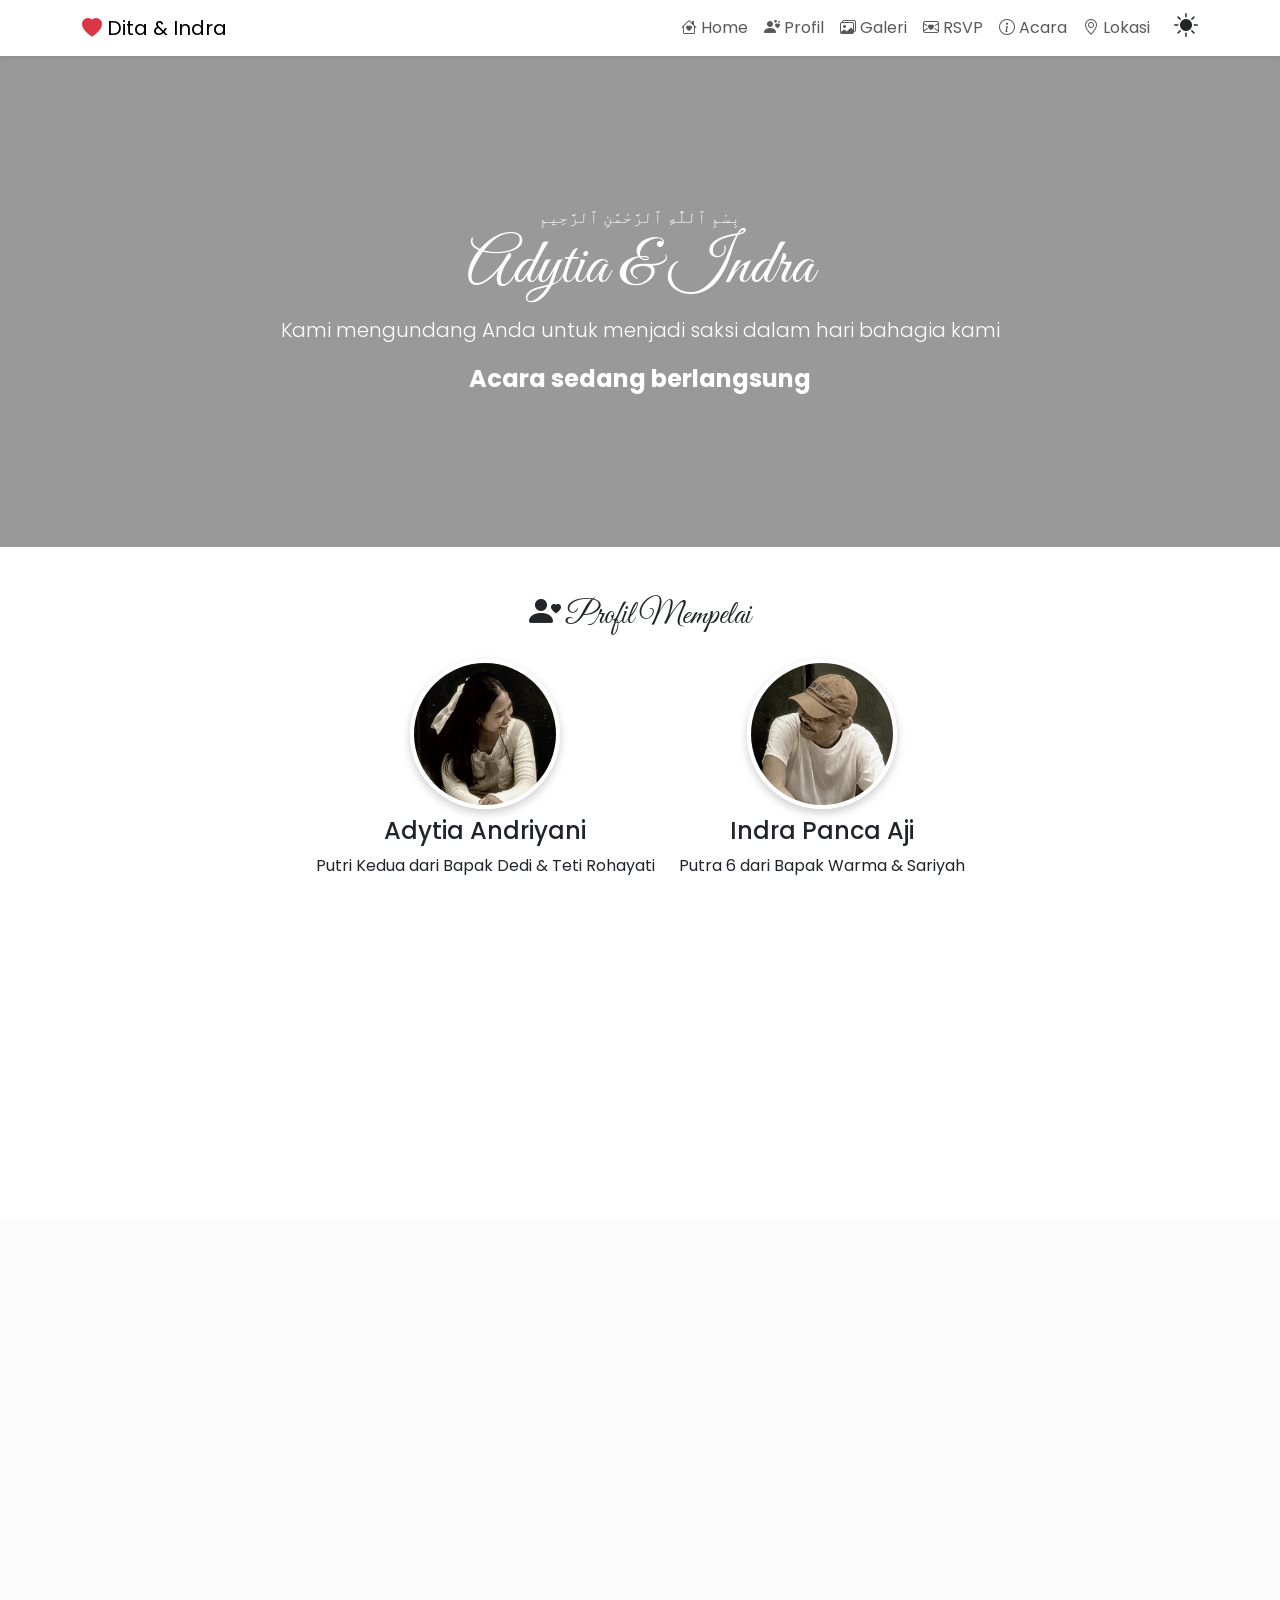
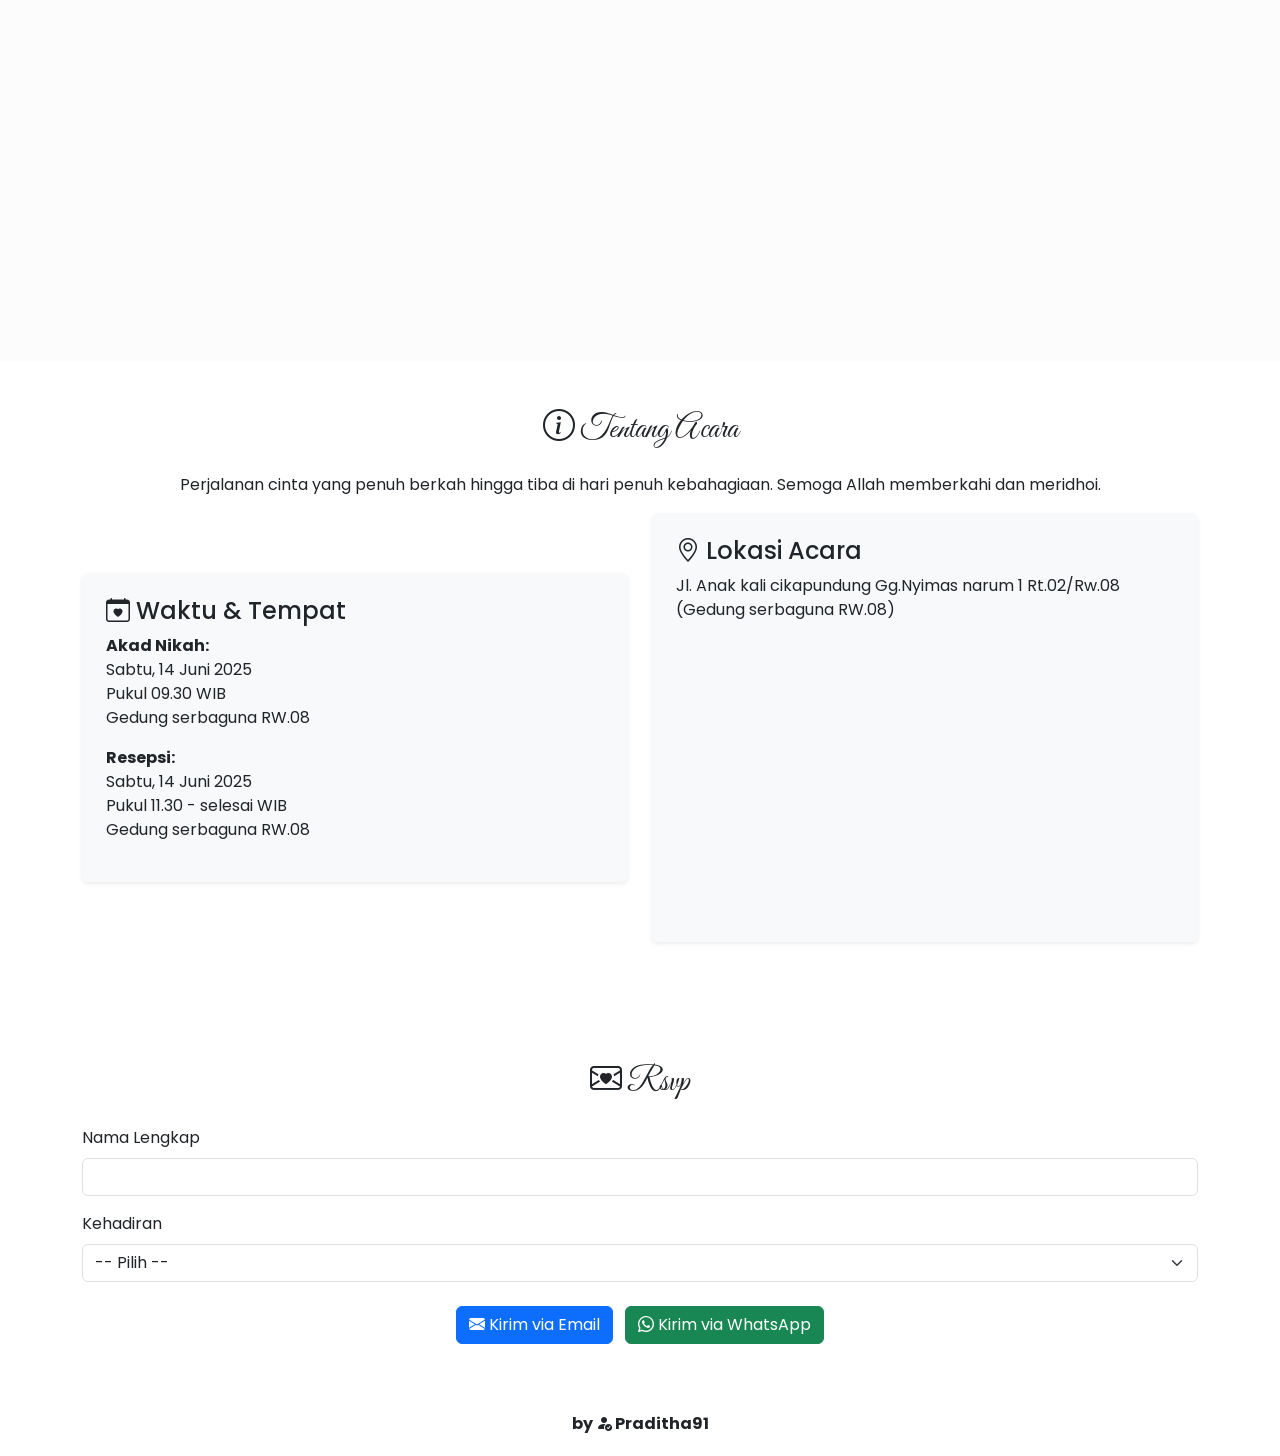
==== index.html @ 84cdafa4 "Update index.html" ====
<!DOCTYPE html>
<html lang="id" data-bs-theme="light">
<head>
  <meta charset="UTF-8" />
  <meta name="viewport" content="width=device-width, initial-scale=1.0"/>
  <title>Undangan Dita & Indra</title>

  <!-- Bootstrap CSS -->
  <link href="https://cdn.jsdelivr.net/npm/bootstrap@5.3.3/dist/css/bootstrap.min.css" rel="stylesheet"/>
  <!-- Bootstrap Icons -->
  <link href="https://cdn.jsdelivr.net/npm/bootstrap-icons@1.10.5/font/bootstrap-icons.css" rel="stylesheet"/>
  <!-- AOS Animations -->
  <link href="https://unpkg.com/aos@2.3.1/dist/aos.css" rel="stylesheet"/>
  <!-- Google Fonts -->
  <link href="https://fonts.googleapis.com/css2?family=Great+Vibes&family=Poppins&display=swap" rel="stylesheet">

  <style>
    body {
      font-family: 'Poppins', sans-serif;
    }
    h1, h2 {
      font-family: 'Great Vibes', cursive;
    }

    .hero {
      background: linear-gradient(rgba(0,0,0,0.4), rgba(0,0,0,0.4)), url('1.jpg') no-repeat center center;
      background-size: cover;
      padding: 150px 0;
      text-align: center;
      color: white;
    }
    .hero h1 {
      font-family: 'Great Vibes', cursive;
      font-size: 64px;
    }
    .circle-img {
      width: 150px;
      height: 150px;
      object-fit: cover;
      border-radius: 50%;
      border: 4px solid #fff;
      box-shadow: 0 4px 10px rgba(0,0,0,0.2);
    }
    .zoom-img {
      transition: transform 0.3s ease;
    }
    .zoom-img:hover {
      transform: scale(1.1);
    }
    footer {
      background: var(--bs-body-bg);
      color: var(--bs-body-color);
      padding: 20px;
      text-align: center;
      font-weight: bold;
    }
    .countdown {
      font-size: 1.5rem;
      font-weight: bold;
    }
    .theme-toggle {
      cursor: pointer;
    }
  </style>
</head>
<body>

<!-- Musik -->
<audio autoplay loop hidden>
  <source src="https://www.bensound.com/bensound-music/bensound-romantic.mp3" type="audio/mp3">
</audio>

<!-- Navbar -->
<nav class="navbar navbar-expand-lg bg-body sticky-top shadow-sm">
  <div class="container">
    <a class="navbar-brand" href="#"><i class="bi bi-heart-fill text-danger"></i> Dita & Indra</a>
    <button class="navbar-toggler" data-bs-toggle="collapse" data-bs-target="#navMenu">
      <span class="navbar-toggler-icon"></span>
    </button>
    <div class="collapse navbar-collapse" id="navMenu">
      <ul class="navbar-nav ms-auto">
        <li class="nav-item"><a class="nav-link" href="#home"><i class="bi bi-house-heart"></i> Home</a></li>
        <li class="nav-item"><a class="nav-link" href="#profil"><i class="bi bi-person-hearts"></i> Profil</a></li>
        <li class="nav-item"><a class="nav-link" href="#galeri"><i class="bi bi-images"></i> Galeri</a></li>
        <li class="nav-item"><a class="nav-link" href="#rsvp"><i class="bi bi-envelope-heart"></i> RSVP</a></li>
        <li class="nav-item"><a class="nav-link" href="#acara"><i class="bi bi-info-circle"></i> Acara</a></li>
        <li class="nav-item"><a class="nav-link" href="#lokasi"><i class="bi bi-geo-alt"></i> Lokasi</a></li>
        <li class="nav-item ms-3">
          <i class="bi bi-brightness-high-fill theme-toggle fs-4" id="toggleTheme"></i>
        </li>
      </ul>
    </div>
  </div>
</nav>

<!-- Home -->
<!-- <section id="home" class="text-center p-5 bg-light-subtle">
  <div class="bismillah">بِسْمِ ٱللَّٰهِ ٱلرَّحْمَٰنِ ٱلرَّحِيمِ</div>
  <div class="container" data-aos="fade-up">
    <h1><i class="bi bi-stars"></i> Dita & Indra</h1>
    <p class="lead">Kami mengundang Anda untuk hadir dalam hari bahagia kami</p>
    <div class="countdown mt-3" id="countdown">Menghitung waktu...</div>
  </div>
</section> -->

<section class="hero" id="home">
  <div class="container" data-aos="fade-down">
    <div class="bismillah">بِسْمِ ٱللَّٰهِ ٱلرَّحْمَٰنِ ٱلرَّحِيمِ</div>
    <h1>Adytia & Indra</h1>
    <p class="lead">Kami mengundang Anda untuk menjadi saksi dalam hari bahagia kami</p>
    <div class="countdown mt-3" id="countdown">Menghitung waktu...</div>
  </div>
</section>

<!-- Profil -->
<section id="profil" class="text-center p-5">
  <div class="container" data-aos="zoom-in">
    <h2><i class="bi bi-person-heart"></i> Profil Mempelai</h2>
    <div class="d-flex justify-content-center gap-4 mt-4">
      <div>
        <img src="a.jpg" alt="Dita" class="circle-img">
        <h4 class="mt-2">Adytia Andriyani</h4>
        <p>Putri Kedua dari Bapak Dedi & Teti Rohayati</p>
      </div>
      <div>
        <img src="b.jpg" alt="Indra" class="circle-img">
        <h4 class="mt-2">Indra Panca Aji</h4>
        <p>Putra 6 dari Bapak Warma & Sariyah</p>
      </div>
    </div>
  </div>
</section>

<!-- Kisah Cinta -->
<section class="section text-center" data-aos="fade-up">
  <div class="container">
    <h2 class="mb-12">Kisah Kami</h2>
    <div class="col-md-8 mx-auto">
        <p class="lead">
          Kami bertemu secara tidak sengaja dalam perjalanan komunitas Vespa klasik. 
          Sebuah pertemuan singkat di persimpangan jalan menjadi awal dari kisah panjang kami. 
          Dengan iringan suara mesin klasik dan tawa sepanjang jalan, kami menemukan makna cinta dalam perjalanan yang sederhana.
        </p>
        <p>
          Dari perjalanan Vespa itulah, kami saling mengenal lebih dekat, saling mengisi, dan akhirnya sepakat 
          untuk melanjutkan perjalanan ini bersama dalam ikatan suci pernikahan.
        </p>
      </div>
  </div>
</section>

<!-- Galeri -->
<section id="galeri" class="p-5 bg-light-subtle">
  <div class="container" data-aos="fade-up">
    <h2 class="text-center mb-4"><i class="bi bi-camera2"></i> Galeri</h2>
    <div class="row g-3">
      <div class="col-md-4"><img src="1.jpg" class="img-fluid zoom-img" alt=""></div>
      <div class="col-md-4"><img src="2.jpg" class="img-fluid zoom-img" alt=""></div>
      <div class="col-md-4"><img src="3.jpg" class="img-fluid zoom-img" alt=""></div>
      <div class="col-md-4"><img src="4.jpg" class="img-fluid zoom-img" alt=""></div>
      <div class="col-md-4"><img src="5.jpg" class="img-fluid zoom-img" alt=""></div>
      <div class="col-md-4"><img src="6.jpg" class="img-fluid zoom-img" alt=""></div>
    </div>
  </div>
</section>

<!-- RSVP
<section id="rsvp" class="p-5 text-center">
  <div class="container" data-aos="fade-up">
    <h2><i class="bi bi-chat-square-heart"></i> RSVP</h2>
    <p>Konfirmasi kehadiran Anda:</p>
    <form onsubmit="kirimRSVP(event)">
      <div class="mb-3">
        <input type="text" id="nama" class="form-control" placeholder="Nama Anda" required>
      </div>
      <div class="mb-3">
        <select id="status" class="form-control" required>
          <option value="">Pilih Kehadiran</option>
          <option value="Hadir">Hadir</option>
          <option value="Tidak Hadir">Tidak Hadir</option>
        </select>
      </div>
      <button class="btn btn-primary" type="submit"><i class="bi bi-send-check-fill"></i> Kirim RSVP</button>
    </form>
  </div>
</section> -->

<section id="acara" class="py-5">
  <div class="container">
    <h2 class="text-center mb-4"><i class="bi bi-info-circle"></i> Tentang Acara</h2>
    <p class="text-center mb-8">Perjalanan cinta yang penuh berkah hingga tiba di hari penuh kebahagiaan. Semoga Allah memberkahi dan meridhoi.</p>
    <div class="row align-items-center">
      <!-- Kolom Kiri: Info Acara -->
      <div class="col-md-6 mb-4">
        <div class="p-4 bg-light rounded shadow-sm">
          <h4><i class="bi bi-calendar-heart"></i> Waktu & Tempat</h4>
          <p><strong>Akad Nikah:</strong><br>
            Sabtu, 14 Juni 2025<br>
            Pukul 09.30 WIB<br>
            Gedung serbaguna RW.08
          </p>
          <p><strong>Resepsi:</strong><br>
            Sabtu, 14 Juni 2025<br>
            Pukul 11.30 - selesai WIB<br>
            Gedung serbaguna RW.08
          </p>
        </div>
      </div>

      <!-- Kolom Kanan: Lokasi -->
      <div class="col-md-6 mb-4">
        <div class="p-4 bg-light rounded shadow-sm">
          <h4><i class="bi bi-geo-alt"></i> Lokasi Acara</h4>
          <p>Jl. Anak kali cikapundung Gg.Nyimas narum 1 Rt.02/Rw.08 (Gedung serbaguna RW.08)</p>
          <div class="ratio ratio-16x9">
            <iframe src="https://www.google.com/maps/embed?pb=!1m18!1m12!1m3!1d3960.728145225281!2d107.62784667499652!3d-6.923065893076655!2m3!1f0!2f0!3f0!3m2!1i1024!2i768!4f13.1!3m3!1m2!1s0x2e68e7d6deeeda65%3A0xef6eb2f6e89c490f!2sGg.%20Nyimas%20Narum%201%2C%20Cibangkong%2C%20Kec.%20Batununggal%2C%20Kota%20Bandung%2C%20Jawa%20Barat%2040273!5e0!3m2!1sid!2sid!4v1746930491215!5m2!1sid!2sid" width="400" height="300" style="border:0;" allowfullscreen="" loading="lazy" referrerpolicy="no-referrer-when-downgrade"></iframe>
          </div>
        </div>
      </div>
    </div>
  </div>
</section>

<section id="rsvp" class="py-5">
  <div class="container">
    <h2 class="text-center mb-4"><i class="bi bi-envelope-heart"></i> Rsvp</h2>
    <form id="rsvpForm">
      <div class="mb-3">
        <label for="name" class="form-label">Nama Lengkap</label>
        <input type="text" class="form-control" id="name" required />
      </div>
      <div class="mb-3">
        <label for="attendance" class="form-label">Kehadiran</label>
        <select class="form-select" id="attendance" required onchange="checkAttendance()">
          <option value="">-- Pilih --</option>
          <option value="hadir">Hadir</option>
          <option value="tidak">Tidak Hadir</option>
        </select>
      </div>

      <!-- Bagian Rekening / E-Wallet (Hidden by default) -->
      <div id="giftSection" class="mt-8 d-none">
        <h5><i class="bi bi-gift"></i> Kirim Hadiah / Amplop Digital</h5>
        <div class="row mt-3">
          <div class="col-md-6 mb-3">
            <div class="card shadow-sm text-center">
              <img src="bca.png" class="card-img-top p-4" alt="BCA">
              <div class="card-body">
                <p class="card-text">BCA - 2801850344<br>a.n. Adytia Andriyani
</p>
              </div>
            </div>
          </div>
          <!-- <div class="col-md-4 mb-3">
            <div class="card shadow-sm text-center">
              <img src="dana.png" class="card-img-top p-4" alt="DANA">
              <div class="card-body">
                <p class="card-text">DANA - 081234567890<br>a.n. Praditha91</p>
              </div>
            </div>
          </div> -->
          <div class="col-md-6 mb-3">
            <div class="card shadow-sm text-center">
              <img src="gopay.png" class="card-img-top p-4" alt="GoPay">
              <div class="card-body">
                <p class="card-text">GoPay - 08882116123<br>a.n. Adytia Andriyani
</p>
              </div>
            </div>
          </div>
        </div>
      </div>

      <!-- Tombol Kirim -->
      <div class="text-center mt-4">
        <a href="mailto:example@email.com" class="btn btn-primary me-2"><i class="bi bi-envelope-fill"></i> Kirim via Email</a>
        <a href="https://wa.me/6281234567890?text=Assalamu'alaikum, saya telah mengisi RSVP." class="btn btn-success"><i class="bi bi-whatsapp"></i> Kirim via WhatsApp</a>
      </div>
    </form>
  </div>
</section>



<!-- Footer -->
<footer>
  by <i class="bi bi-person-fill-check"></i> Praditha91
</footer>

<!-- Script -->
<script src="https://cdn.jsdelivr.net/npm/bootstrap@5.3.3/dist/js/bootstrap.bundle.min.js"></script>
<script src="https://unpkg.com/aos@2.3.1/dist/aos.js"></script>
<script>
  AOS.init();

  // Countdown (ubah tanggal sesuai hari H)
  const targetDate = new Date("2025-06-14T00:00:00").getTime();
  const countdownEl = document.getElementById("countdown");

  setInterval(() => {
    const now = new Date().getTime();
    const distance = targetDate - now;
    if (distance < 0) {
      countdownEl.innerHTML = "Acara sedang berlangsung";
      return;
    }
    const days = Math.floor(distance / (1000 * 60 * 60 * 24));
    const hrs = Math.floor((distance % (1000 * 60 * 60 * 24)) / (1000 * 60 * 60));
    const mins = Math.floor((distance % (1000 * 60 * 60)) / (1000 * 60));
    const secs = Math.floor((distance % (1000 * 60)) / 1000);
    countdownEl.innerHTML = `${days} hari ${hrs} jam ${mins} menit ${secs} detik lagi`;
  }, 1000);

  // Kirim RSVP
  function kirimRSVP(event) {
    event.preventDefault();
    const nama = document.getElementById('nama').value;
    const status = document.getElementById('status').value;
    const message = `Halo, saya *${nama}* ingin menyampaikan bahwa saya *${status}* menghadiri acara pernikahan.`;
    window.open(`mailto:tristiantopradita28@gmail.com.com?subject=RSVP Pernikahan&body=${encodeURIComponent(message)}`);
    window.open(`https://wa.me/6281288422186?text=${encodeURIComponent(message)}`);
  }

  // Theme Toggle
  const toggle = document.getElementById("toggleTheme");
  toggle.addEventListener("click", () => {
    const html = document.documentElement;
    const isDark = html.getAttribute("data-bs-theme") === "dark";
    html.setAttribute("data-bs-theme", isDark ? "light" : "dark");
    toggle.classList.toggle("bi-brightness-high-fill");
    toggle.classList.toggle("bi-moon-stars-fill");
  });
</script>
<script>
  function checkAttendance() {
    const attendance = document.getElementById('attendance').value;
    const giftSection = document.getElementById('giftSection');
    if (attendance === 'tidak') {
      giftSection.classList.remove('d-none');
    } else {
      giftSection.classList.add('d-none');
    }
  }
</script>

</body>
</html>
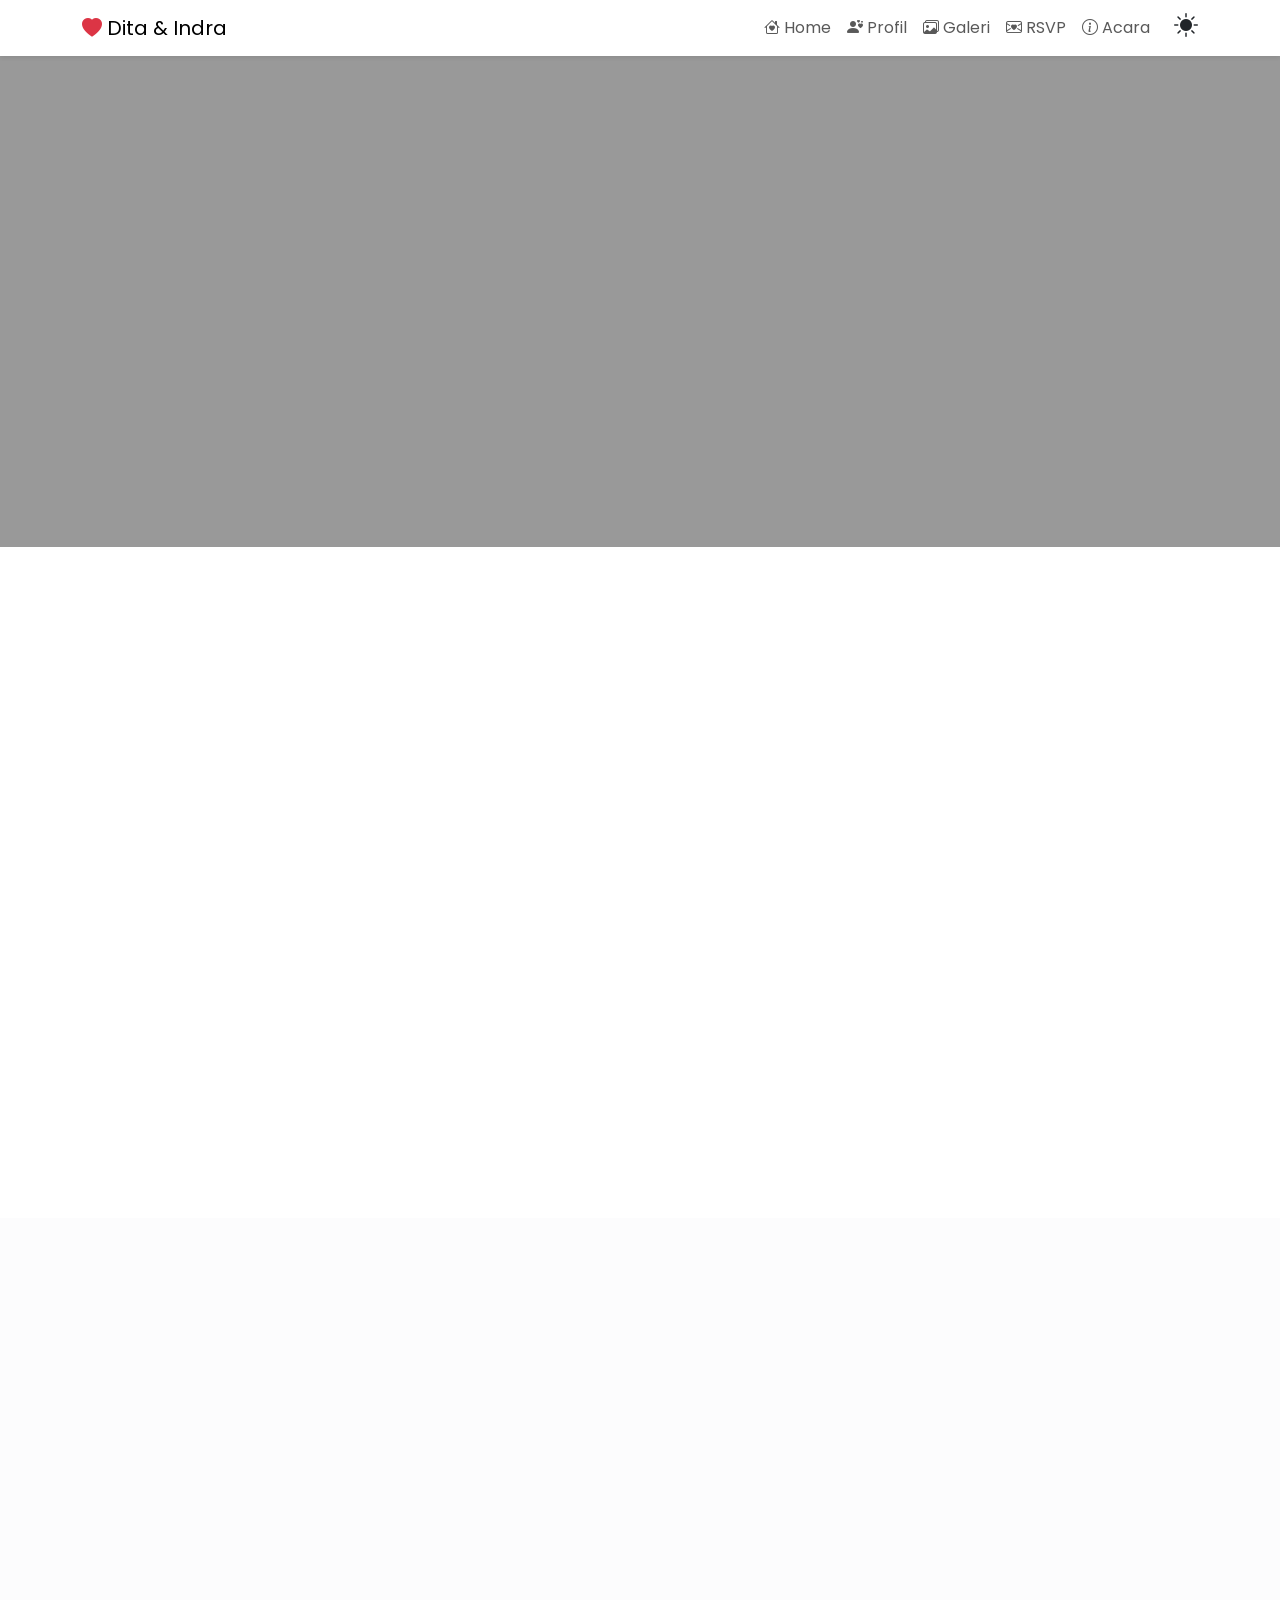
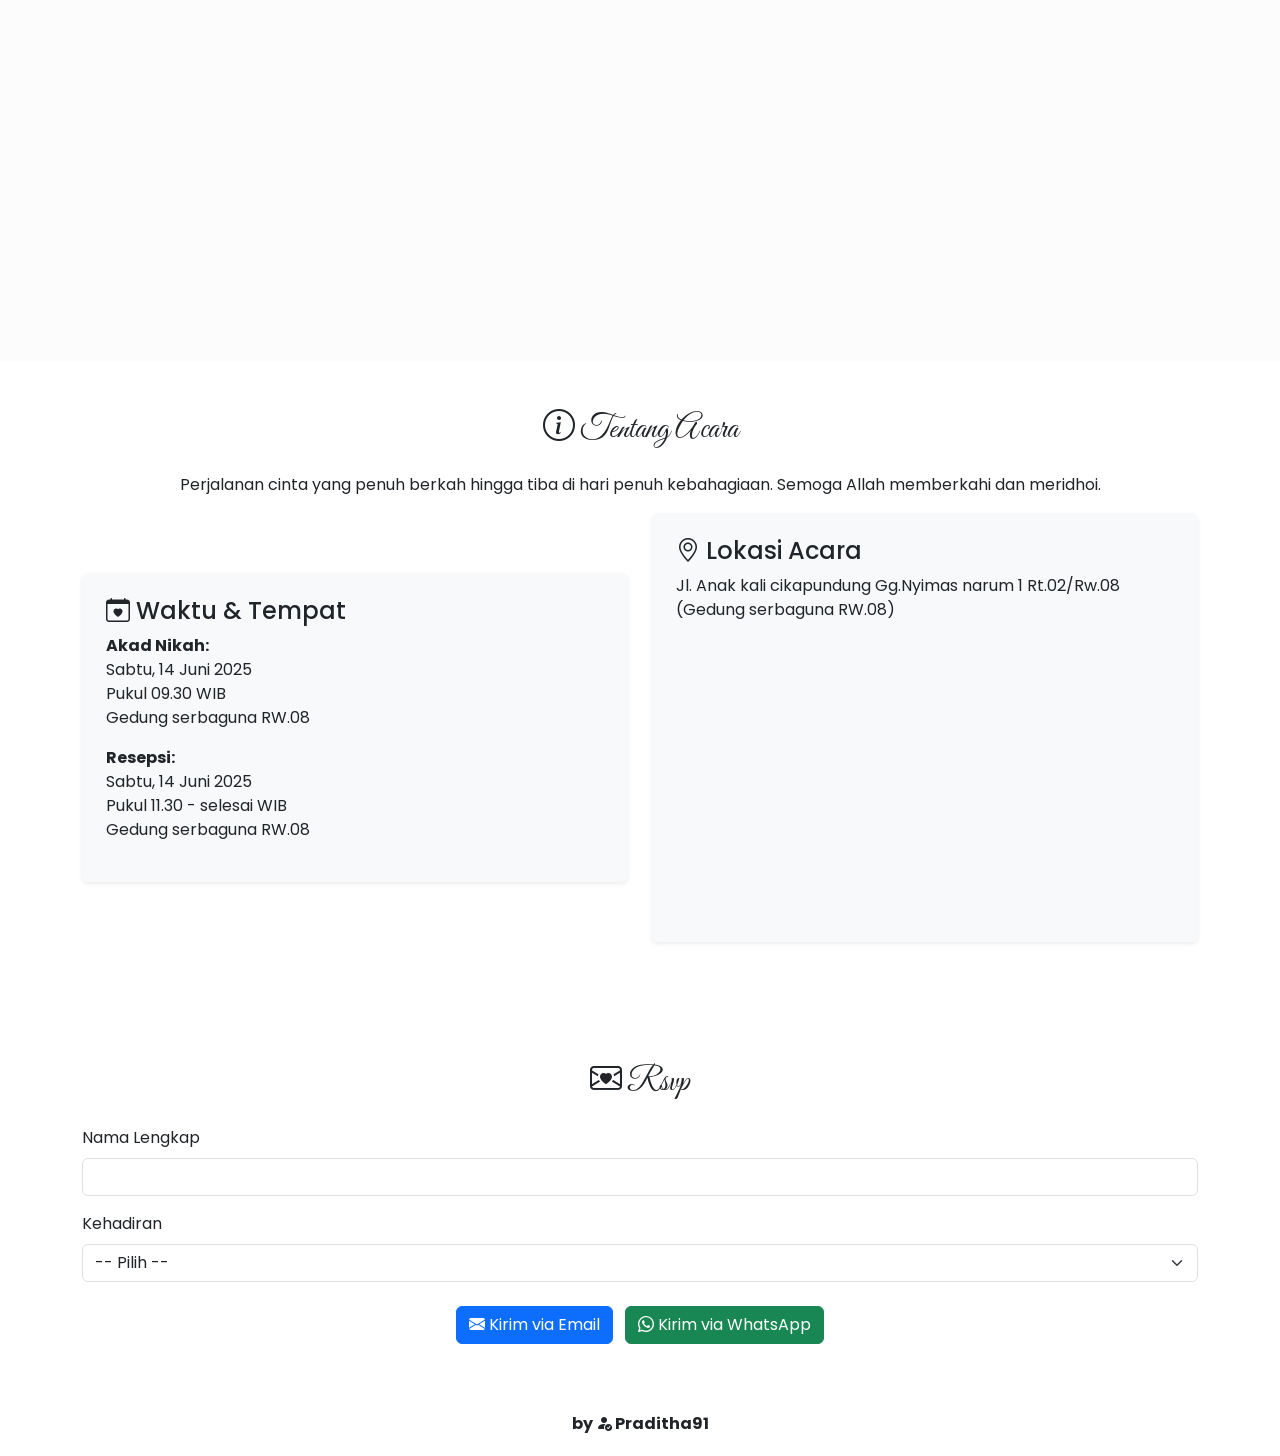
==== commit 218a293c: "Update index.html" ====
--- a/index.html
+++ b/index.html
@@ -67,7 +67,7 @@
 
 <!-- Musik -->
 <audio autoplay loop hidden>
-  <source src="https://www.bensound.com/bensound-music/bensound-romantic.mp3" type="audio/mp3">
+  <source src="musik.mp3" type="audio/mp3">
 </audio>
 
 <!-- Navbar -->
@@ -84,7 +84,6 @@
         <li class="nav-item"><a class="nav-link" href="#galeri"><i class="bi bi-images"></i> Galeri</a></li>
         <li class="nav-item"><a class="nav-link" href="#rsvp"><i class="bi bi-envelope-heart"></i> RSVP</a></li>
         <li class="nav-item"><a class="nav-link" href="#acara"><i class="bi bi-info-circle"></i> Acara</a></li>
-        <li class="nav-item"><a class="nav-link" href="#lokasi"><i class="bi bi-geo-alt"></i> Lokasi</a></li>
         <li class="nav-item ms-3">
           <i class="bi bi-brightness-high-fill theme-toggle fs-4" id="toggleTheme"></i>
         </li>
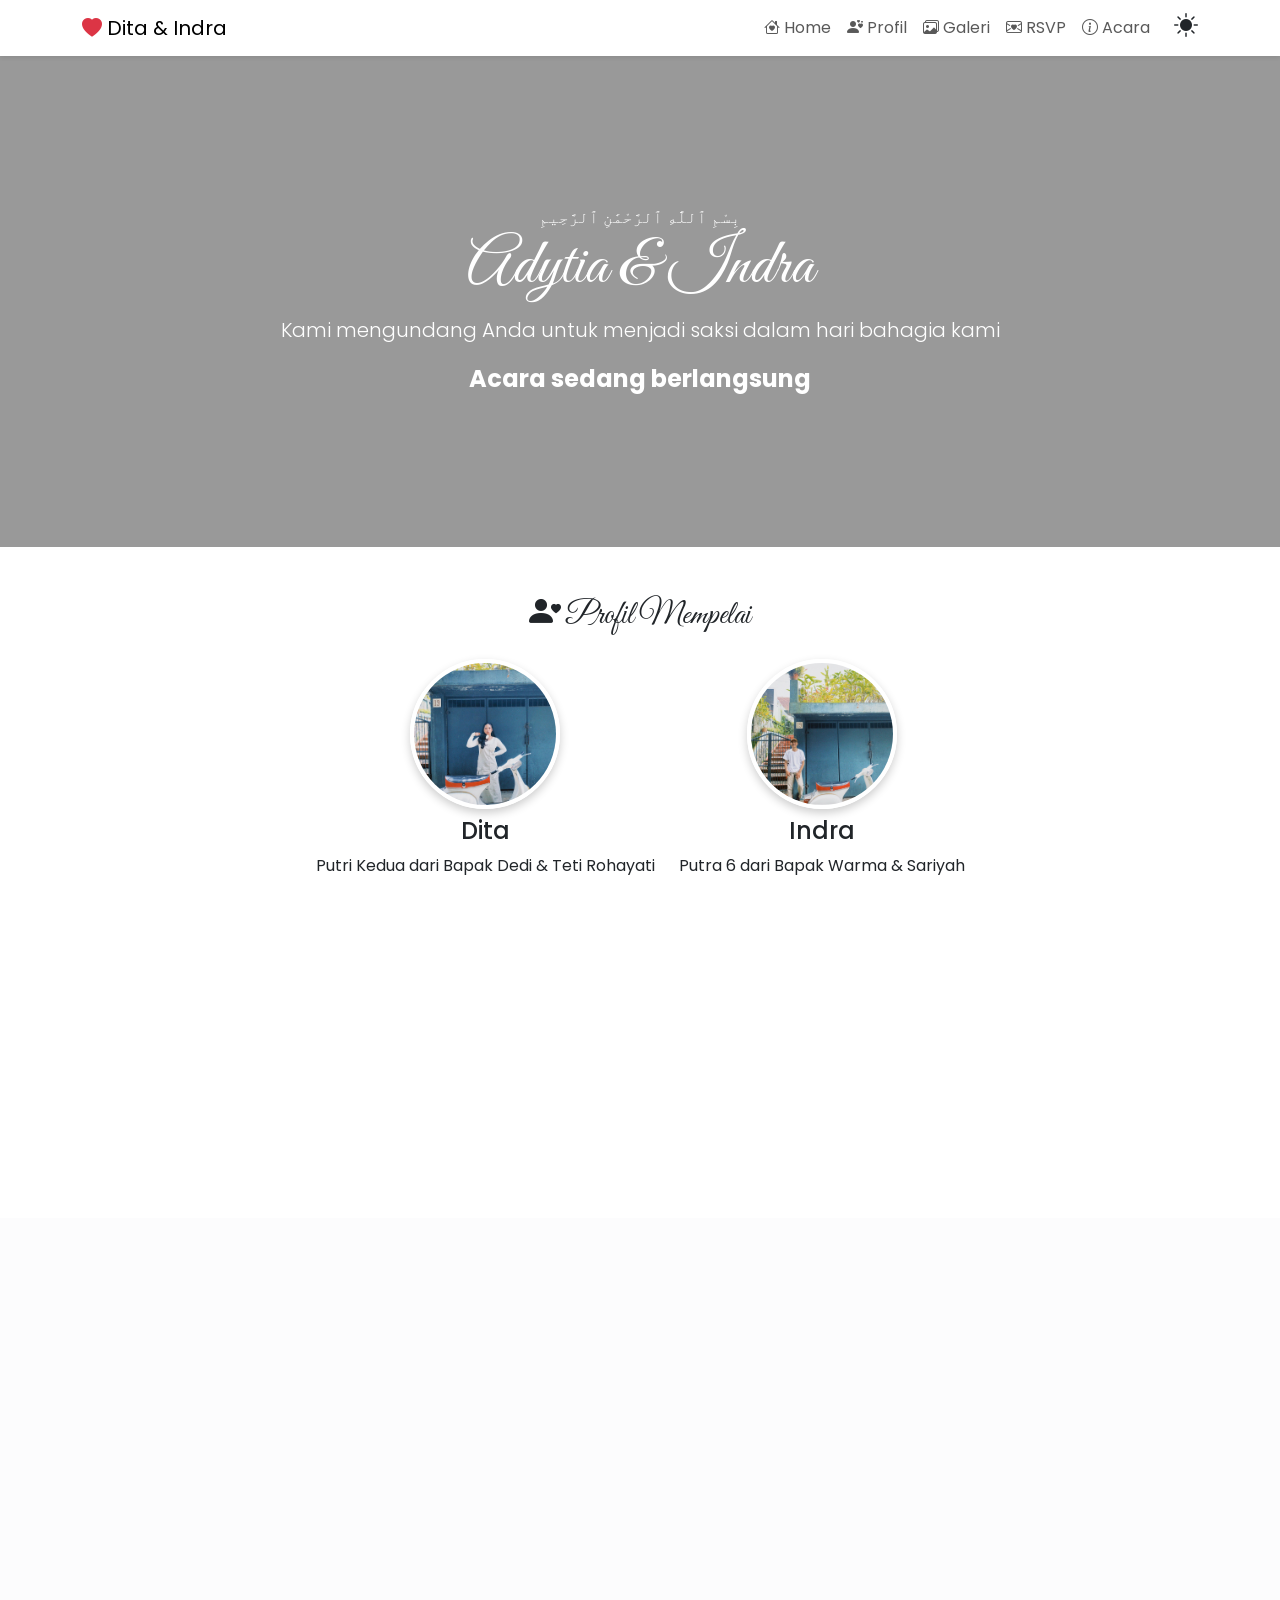
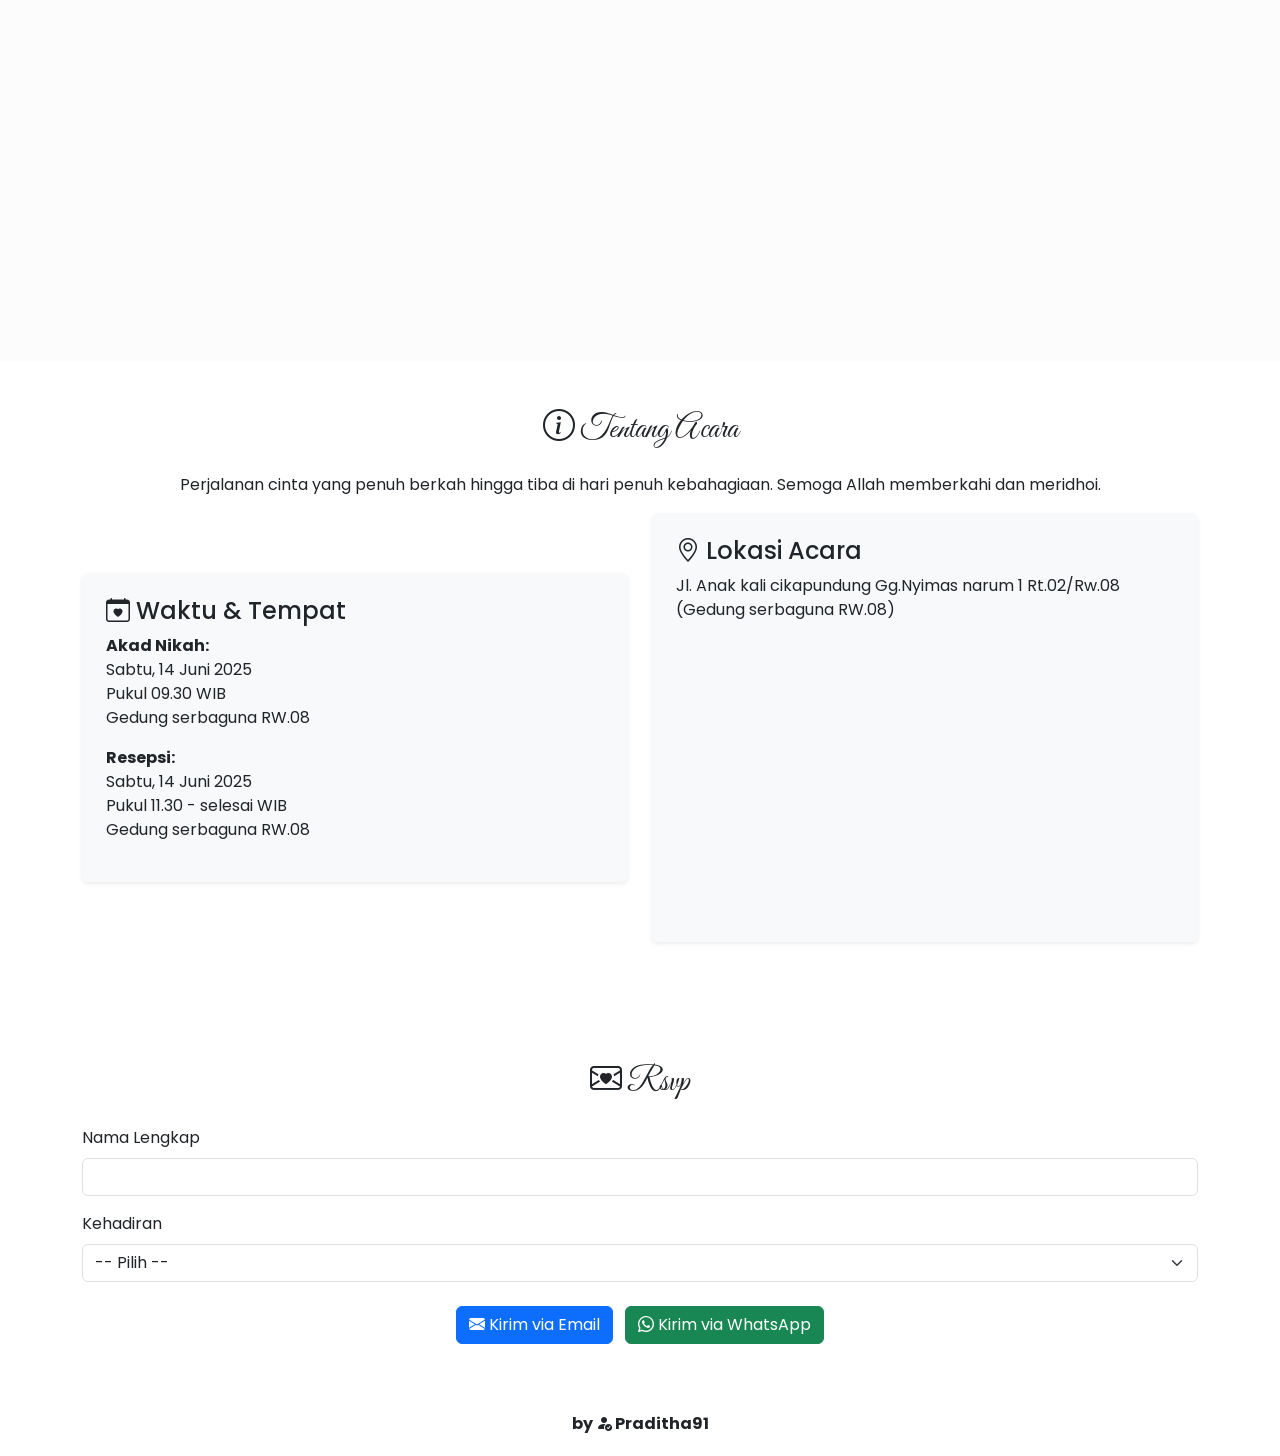
==== commit 09dc2199: "Update index.html" ====
--- a/index.html
+++ b/index.html
@@ -117,13 +117,13 @@
     <h2><i class="bi bi-person-heart"></i> Profil Mempelai</h2>
     <div class="d-flex justify-content-center gap-4 mt-4">
       <div>
-        <img src="a.jpg" alt="Dita" class="circle-img">
-        <h4 class="mt-2">Adytia Andriyani</h4>
+        <img src="p1.jpg" alt="Dita" class="circle-img">
+        <h4 class="mt-2">Dita</h4>
         <p>Putri Kedua dari Bapak Dedi & Teti Rohayati</p>
       </div>
       <div>
-        <img src="b.jpg" alt="Indra" class="circle-img">
-        <h4 class="mt-2">Indra Panca Aji</h4>
+        <img src="p2.jpg" alt="Indra" class="circle-img">
+        <h4 class="mt-2">Indra</h4>
         <p>Putra 6 dari Bapak Warma & Sariyah</p>
       </div>
     </div>
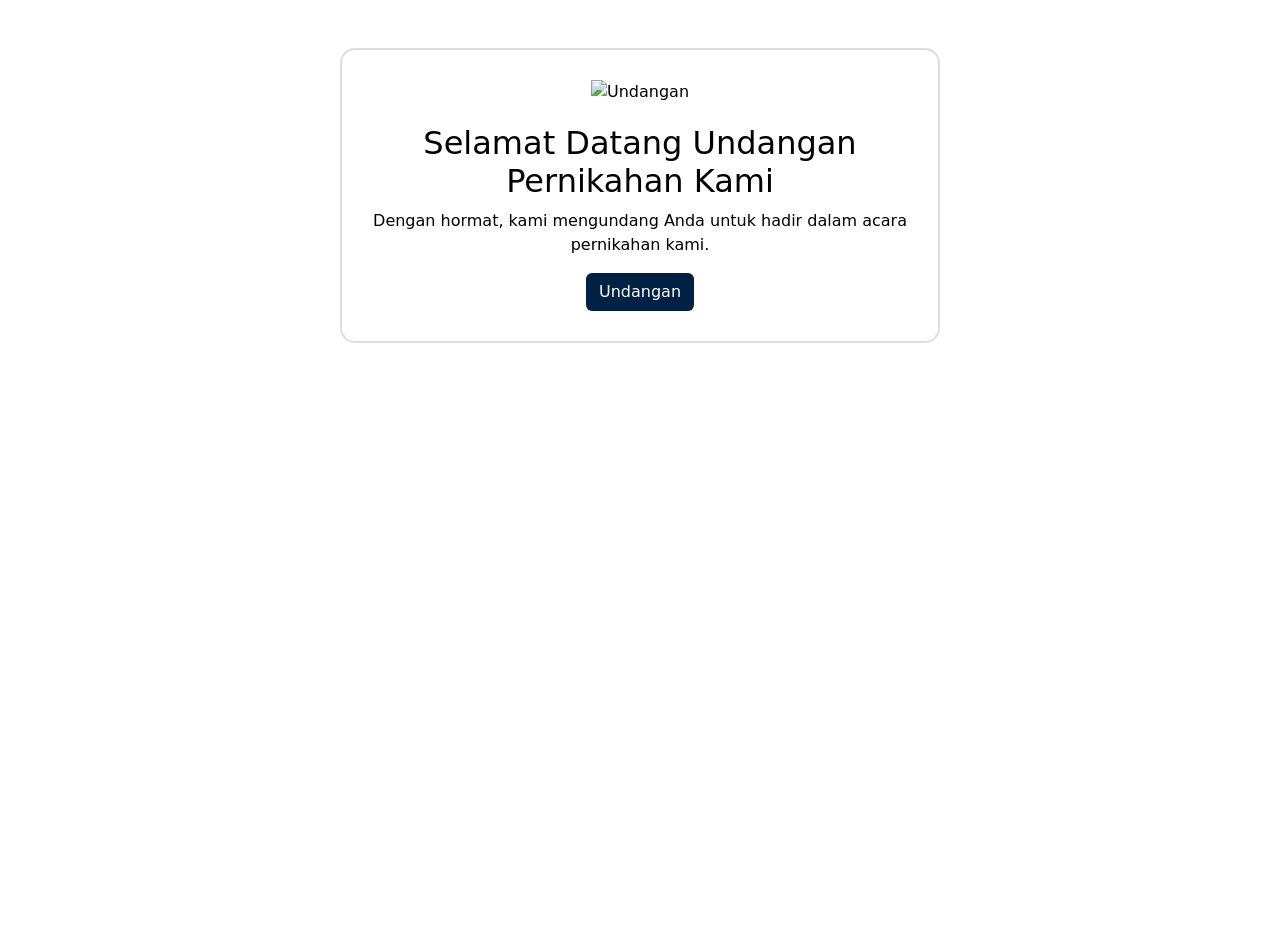
==== commit fb682acf: "Create index.html" ====
--- a/index.html
+++ b/index.html
@@ -1,346 +1,78 @@
-<!DOCTYPE html>
-<html lang="id" data-bs-theme="light">
-<head>
-  <meta charset="UTF-8" />
-  <meta name="viewport" content="width=device-width, initial-scale=1.0"/>
-  <title>Undangan Dita & Indra</title>
-
-  <!-- Bootstrap CSS -->
-  <link href="https://cdn.jsdelivr.net/npm/bootstrap@5.3.3/dist/css/bootstrap.min.css" rel="stylesheet"/>
-  <!-- Bootstrap Icons -->
-  <link href="https://cdn.jsdelivr.net/npm/bootstrap-icons@1.10.5/font/bootstrap-icons.css" rel="stylesheet"/>
-  <!-- AOS Animations -->
-  <link href="https://unpkg.com/aos@2.3.1/dist/aos.css" rel="stylesheet"/>
-  <!-- Google Fonts -->
-  <link href="https://fonts.googleapis.com/css2?family=Great+Vibes&family=Poppins&display=swap" rel="stylesheet">
-
-  <style>
-    body {
-      font-family: 'Poppins', sans-serif;
-    }
-    h1, h2 {
-      font-family: 'Great Vibes', cursive;
-    }
-
-    .hero {
-      background: linear-gradient(rgba(0,0,0,0.4), rgba(0,0,0,0.4)), url('1.jpg') no-repeat center center;
-      background-size: cover;
-      padding: 150px 0;
-      text-align: center;
-      color: white;
-    }
-    .hero h1 {
-      font-family: 'Great Vibes', cursive;
-      font-size: 64px;
-    }
-    .circle-img {
-      width: 150px;
-      height: 150px;
-      object-fit: cover;
-      border-radius: 50%;
-      border: 4px solid #fff;
-      box-shadow: 0 4px 10px rgba(0,0,0,0.2);
-    }
-    .zoom-img {
-      transition: transform 0.3s ease;
-    }
-    .zoom-img:hover {
-      transform: scale(1.1);
-    }
-    footer {
-      background: var(--bs-body-bg);
-      color: var(--bs-body-color);
-      padding: 20px;
-      text-align: center;
-      font-weight: bold;
-    }
-    .countdown {
-      font-size: 1.5rem;
-      font-weight: bold;
-    }
-    .theme-toggle {
-      cursor: pointer;
-    }
-  </style>
-</head>
-<body>
-
-<!-- Musik -->
-<audio autoplay loop hidden>
-  <source src="musik.mp3" type="audio/mp3">
-</audio>
-
-<!-- Navbar -->
-<nav class="navbar navbar-expand-lg bg-body sticky-top shadow-sm">
-  <div class="container">
-    <a class="navbar-brand" href="#"><i class="bi bi-heart-fill text-danger"></i> Dita & Indra</a>
-    <button class="navbar-toggler" data-bs-toggle="collapse" data-bs-target="#navMenu">
-      <span class="navbar-toggler-icon"></span>
-    </button>
-    <div class="collapse navbar-collapse" id="navMenu">
-      <ul class="navbar-nav ms-auto">
-        <li class="nav-item"><a class="nav-link" href="#home"><i class="bi bi-house-heart"></i> Home</a></li>
-        <li class="nav-item"><a class="nav-link" href="#profil"><i class="bi bi-person-hearts"></i> Profil</a></li>
-        <li class="nav-item"><a class="nav-link" href="#galeri"><i class="bi bi-images"></i> Galeri</a></li>
-        <li class="nav-item"><a class="nav-link" href="#rsvp"><i class="bi bi-envelope-heart"></i> RSVP</a></li>
-        <li class="nav-item"><a class="nav-link" href="#acara"><i class="bi bi-info-circle"></i> Acara</a></li>
-        <li class="nav-item ms-3">
-          <i class="bi bi-brightness-high-fill theme-toggle fs-4" id="toggleTheme"></i>
-        </li>
-      </ul>
-    </div>
-  </div>
-</nav>
-
-<!-- Home -->
-<!-- <section id="home" class="text-center p-5 bg-light-subtle">
-  <div class="bismillah">بِسْمِ ٱللَّٰهِ ٱلرَّحْمَٰنِ ٱلرَّحِيمِ</div>
-  <div class="container" data-aos="fade-up">
-    <h1><i class="bi bi-stars"></i> Dita & Indra</h1>
-    <p class="lead">Kami mengundang Anda untuk hadir dalam hari bahagia kami</p>
-    <div class="countdown mt-3" id="countdown">Menghitung waktu...</div>
-  </div>
-</section> -->
-
-<section class="hero" id="home">
-  <div class="container" data-aos="fade-down">
-    <div class="bismillah">بِسْمِ ٱللَّٰهِ ٱلرَّحْمَٰنِ ٱلرَّحِيمِ</div>
-    <h1>Adytia & Indra</h1>
-    <p class="lead">Kami mengundang Anda untuk menjadi saksi dalam hari bahagia kami</p>
-    <div class="countdown mt-3" id="countdown">Menghitung waktu...</div>
-  </div>
-</section>
-
-<!-- Profil -->
-<section id="profil" class="text-center p-5">
-  <div class="container" data-aos="zoom-in">
-    <h2><i class="bi bi-person-heart"></i> Profil Mempelai</h2>
-    <div class="d-flex justify-content-center gap-4 mt-4">
-      <div>
-        <img src="p1.jpg" alt="Dita" class="circle-img">
-        <h4 class="mt-2">Dita</h4>
-        <p>Putri Kedua dari Bapak Dedi & Teti Rohayati</p>
-      </div>
-      <div>
-        <img src="p2.jpg" alt="Indra" class="circle-img">
-        <h4 class="mt-2">Indra</h4>
-        <p>Putra 6 dari Bapak Warma & Sariyah</p>
-      </div>
-    </div>
-  </div>
-</section>
-
-<!-- Kisah Cinta -->
-<section class="section text-center" data-aos="fade-up">
-  <div class="container">
-    <h2 class="mb-12">Kisah Kami</h2>
-    <div class="col-md-8 mx-auto">
-        <p class="lead">
-          Kami bertemu secara tidak sengaja dalam perjalanan komunitas Vespa klasik. 
-          Sebuah pertemuan singkat di persimpangan jalan menjadi awal dari kisah panjang kami. 
-          Dengan iringan suara mesin klasik dan tawa sepanjang jalan, kami menemukan makna cinta dalam perjalanan yang sederhana.
-        </p>
-        <p>
-          Dari perjalanan Vespa itulah, kami saling mengenal lebih dekat, saling mengisi, dan akhirnya sepakat 
-          untuk melanjutkan perjalanan ini bersama dalam ikatan suci pernikahan.
-        </p>
-      </div>
-  </div>
-</section>
-
-<!-- Galeri -->
-<section id="galeri" class="p-5 bg-light-subtle">
-  <div class="container" data-aos="fade-up">
-    <h2 class="text-center mb-4"><i class="bi bi-camera2"></i> Galeri</h2>
-    <div class="row g-3">
-      <div class="col-md-4"><img src="1.jpg" class="img-fluid zoom-img" alt=""></div>
-      <div class="col-md-4"><img src="2.jpg" class="img-fluid zoom-img" alt=""></div>
-      <div class="col-md-4"><img src="3.jpg" class="img-fluid zoom-img" alt=""></div>
-      <div class="col-md-4"><img src="4.jpg" class="img-fluid zoom-img" alt=""></div>
-      <div class="col-md-4"><img src="5.jpg" class="img-fluid zoom-img" alt=""></div>
-      <div class="col-md-4"><img src="6.jpg" class="img-fluid zoom-img" alt=""></div>
-    </div>
-  </div>
-</section>
-
-<!-- RSVP
-<section id="rsvp" class="p-5 text-center">
-  <div class="container" data-aos="fade-up">
-    <h2><i class="bi bi-chat-square-heart"></i> RSVP</h2>
-    <p>Konfirmasi kehadiran Anda:</p>
-    <form onsubmit="kirimRSVP(event)">
-      <div class="mb-3">
-        <input type="text" id="nama" class="form-control" placeholder="Nama Anda" required>
-      </div>
-      <div class="mb-3">
-        <select id="status" class="form-control" required>
-          <option value="">Pilih Kehadiran</option>
-          <option value="Hadir">Hadir</option>
-          <option value="Tidak Hadir">Tidak Hadir</option>
-        </select>
-      </div>
-      <button class="btn btn-primary" type="submit"><i class="bi bi-send-check-fill"></i> Kirim RSVP</button>
-    </form>
-  </div>
-</section> -->
-
-<section id="acara" class="py-5">
-  <div class="container">
-    <h2 class="text-center mb-4"><i class="bi bi-info-circle"></i> Tentang Acara</h2>
-    <p class="text-center mb-8">Perjalanan cinta yang penuh berkah hingga tiba di hari penuh kebahagiaan. Semoga Allah memberkahi dan meridhoi.</p>
-    <div class="row align-items-center">
-      <!-- Kolom Kiri: Info Acara -->
-      <div class="col-md-6 mb-4">
-        <div class="p-4 bg-light rounded shadow-sm">
-          <h4><i class="bi bi-calendar-heart"></i> Waktu & Tempat</h4>
-          <p><strong>Akad Nikah:</strong><br>
-            Sabtu, 14 Juni 2025<br>
-            Pukul 09.30 WIB<br>
-            Gedung serbaguna RW.08
-          </p>
-          <p><strong>Resepsi:</strong><br>
-            Sabtu, 14 Juni 2025<br>
-            Pukul 11.30 - selesai WIB<br>
-            Gedung serbaguna RW.08
-          </p>
-        </div>
-      </div>
-
-      <!-- Kolom Kanan: Lokasi -->
-      <div class="col-md-6 mb-4">
-        <div class="p-4 bg-light rounded shadow-sm">
-          <h4><i class="bi bi-geo-alt"></i> Lokasi Acara</h4>
-          <p>Jl. Anak kali cikapundung Gg.Nyimas narum 1 Rt.02/Rw.08 (Gedung serbaguna RW.08)</p>
-          <div class="ratio ratio-16x9">
-            <iframe src="https://www.google.com/maps/embed?pb=!1m18!1m12!1m3!1d3960.728145225281!2d107.62784667499652!3d-6.923065893076655!2m3!1f0!2f0!3f0!3m2!1i1024!2i768!4f13.1!3m3!1m2!1s0x2e68e7d6deeeda65%3A0xef6eb2f6e89c490f!2sGg.%20Nyimas%20Narum%201%2C%20Cibangkong%2C%20Kec.%20Batununggal%2C%20Kota%20Bandung%2C%20Jawa%20Barat%2040273!5e0!3m2!1sid!2sid!4v1746930491215!5m2!1sid!2sid" width="400" height="300" style="border:0;" allowfullscreen="" loading="lazy" referrerpolicy="no-referrer-when-downgrade"></iframe>
-          </div>
-        </div>
-      </div>
-    </div>
-  </div>
-</section>
-
-<section id="rsvp" class="py-5">
-  <div class="container">
-    <h2 class="text-center mb-4"><i class="bi bi-envelope-heart"></i> Rsvp</h2>
-    <form id="rsvpForm">
-      <div class="mb-3">
-        <label for="name" class="form-label">Nama Lengkap</label>
-        <input type="text" class="form-control" id="name" required />
-      </div>
-      <div class="mb-3">
-        <label for="attendance" class="form-label">Kehadiran</label>
-        <select class="form-select" id="attendance" required onchange="checkAttendance()">
-          <option value="">-- Pilih --</option>
-          <option value="hadir">Hadir</option>
-          <option value="tidak">Tidak Hadir</option>
-        </select>
-      </div>
-
-      <!-- Bagian Rekening / E-Wallet (Hidden by default) -->
-      <div id="giftSection" class="mt-8 d-none">
-        <h5><i class="bi bi-gift"></i> Kirim Hadiah / Amplop Digital</h5>
-        <div class="row mt-3">
-          <div class="col-md-6 mb-3">
-            <div class="card shadow-sm text-center">
-              <img src="bca.png" class="card-img-top p-4" alt="BCA">
-              <div class="card-body">
-                <p class="card-text">BCA - 2801850344<br>a.n. Adytia Andriyani
-</p>
-              </div>
-            </div>
-          </div>
-          <!-- <div class="col-md-4 mb-3">
-            <div class="card shadow-sm text-center">
-              <img src="dana.png" class="card-img-top p-4" alt="DANA">
-              <div class="card-body">
-                <p class="card-text">DANA - 081234567890<br>a.n. Praditha91</p>
-              </div>
-            </div>
-          </div> -->
-          <div class="col-md-6 mb-3">
-            <div class="card shadow-sm text-center">
-              <img src="gopay.png" class="card-img-top p-4" alt="GoPay">
-              <div class="card-body">
-                <p class="card-text">GoPay - 08882116123<br>a.n. Adytia Andriyani
-</p>
-              </div>
-            </div>
-          </div>
-        </div>
-      </div>
-
-      <!-- Tombol Kirim -->
-      <div class="text-center mt-4">
-        <a href="mailto:example@email.com" class="btn btn-primary me-2"><i class="bi bi-envelope-fill"></i> Kirim via Email</a>
-        <a href="https://wa.me/6281234567890?text=Assalamu'alaikum, saya telah mengisi RSVP." class="btn btn-success"><i class="bi bi-whatsapp"></i> Kirim via WhatsApp</a>
-      </div>
-    </form>
-  </div>
-</section>
-
-
-
-<!-- Footer -->
-<footer>
-  by <i class="bi bi-person-fill-check"></i> Praditha91
-</footer>
-
-<!-- Script -->
-<script src="https://cdn.jsdelivr.net/npm/bootstrap@5.3.3/dist/js/bootstrap.bundle.min.js"></script>
-<script src="https://unpkg.com/aos@2.3.1/dist/aos.js"></script>
-<script>
-  AOS.init();
-
-  // Countdown (ubah tanggal sesuai hari H)
-  const targetDate = new Date("2025-06-14T00:00:00").getTime();
-  const countdownEl = document.getElementById("countdown");
-
-  setInterval(() => {
-    const now = new Date().getTime();
-    const distance = targetDate - now;
-    if (distance < 0) {
-      countdownEl.innerHTML = "Acara sedang berlangsung";
-      return;
-    }
-    const days = Math.floor(distance / (1000 * 60 * 60 * 24));
-    const hrs = Math.floor((distance % (1000 * 60 * 60 * 24)) / (1000 * 60 * 60));
-    const mins = Math.floor((distance % (1000 * 60 * 60)) / (1000 * 60));
-    const secs = Math.floor((distance % (1000 * 60)) / 1000);
-    countdownEl.innerHTML = `${days} hari ${hrs} jam ${mins} menit ${secs} detik lagi`;
-  }, 1000);
-
-  // Kirim RSVP
-  function kirimRSVP(event) {
-    event.preventDefault();
-    const nama = document.getElementById('nama').value;
-    const status = document.getElementById('status').value;
-    const message = `Halo, saya *${nama}* ingin menyampaikan bahwa saya *${status}* menghadiri acara pernikahan.`;
-    window.open(`mailto:tristiantopradita28@gmail.com.com?subject=RSVP Pernikahan&body=${encodeURIComponent(message)}`);
-    window.open(`https://wa.me/6281288422186?text=${encodeURIComponent(message)}`);
-  }
-
-  // Theme Toggle
-  const toggle = document.getElementById("toggleTheme");
-  toggle.addEventListener("click", () => {
-    const html = document.documentElement;
-    const isDark = html.getAttribute("data-bs-theme") === "dark";
-    html.setAttribute("data-bs-theme", isDark ? "light" : "dark");
-    toggle.classList.toggle("bi-brightness-high-fill");
-    toggle.classList.toggle("bi-moon-stars-fill");
-  });
-</script>
-<script>
-  function checkAttendance() {
-    const attendance = document.getElementById('attendance').value;
-    const giftSection = document.getElementById('giftSection');
-    if (attendance === 'tidak') {
-      giftSection.classList.remove('d-none');
-    } else {
-      giftSection.classList.add('d-none');
-    }
-  }
-</script>
-
-</body>
-</html>
+<!DOCTYPE html>
+<html lang="id">
+<head>
+    <meta charset="UTF-8">
+    <meta name="viewport" content="width=device-width, initial-scale=1.0">
+    <title>Undangan Pernikahan</title>
+    <link href="https://cdn.jsdelivr.net/npm/bootstrap@5.3.0-alpha1/dist/css/bootstrap.min.css" rel="stylesheet">
+    <script src="https://cdn.jsdelivr.net/npm/bootstrap@5.3.0-alpha1/dist/js/bootstrap.bundle.min.js"></script>
+    <style>
+        body {
+            background-image: url('undangan.jpg'); /* Ganti dengan URL gambar Anda */
+            background-size: cover;
+            background-position: center;
+            background-attachment: fixed;
+            height: 100vh; /* Memastikan gambar latar belakang memenuhi seluruh layar */
+            color: rgb(0, 0, 0) ; /* Warna teks agar terlihat jelas di atas gambar */
+        }
+        .invitation-card {
+            max-width: 600px;
+            margin: auto;
+            border: 2px solid #ddd;
+            border-radius: 15px;
+            padding: 30px;
+            text-align: center;
+            background-color: rgba(255, 255, 255, 0.288);
+        }
+        .invitation-card img {
+            width: 120px;
+            margin-bottom: 20px;
+        }
+        .btn-home {
+            background-color: #002144;
+            color: white;
+            font-size: 16px;
+        }
+        .btn-home:hover {
+            background-color: #002f61;
+        }
+        /* Menambahkan sedikit gaya untuk audio player */
+        audio {
+            display: none;
+        }
+    </style>
+</head>
+<body>
+
+    <div class="container mt-5">
+        
+        <div class="invitation-card">
+            <img src="invitation.png" alt="Undangan" class="img-fluid">
+            <h2>Selamat Datang Undangan Pernikahan Kami</h2>
+            <p>Dengan hormat, kami mengundang Anda untuk hadir dalam acara pernikahan kami.</p>
+            <button class="btn btn-home" onclick="goToHomePage()"> Undangan </button>
+
+            <!-- Elemen audio untuk musik -->
+            <audio id="weddingMusic" preload="auto">
+                <source src="adera.mp3" type="audio/mpeg">
+                Browser Anda tidak mendukung audio.
+            </audio>
+        </div>
+    </div>
+
+    <script>
+        // Fungsi untuk mengarahkan ke halaman utama dan memulai musik
+        function goToHomePage() {
+            // Mainkan musik ketika tombol diklik
+            var audio = document.getElementById('weddingMusic');
+            audio.play();
+
+            // Arahkan ke halaman utama setelah musik mulai
+            setTimeout(function() {
+                window.location.href = 'home.html';  // Ganti dengan halaman utama Anda
+            }, 2000);  // Menunggu 2 detik agar musik dimulai sebelum mengarahkan ke halaman utama
+        }
+    </script>
+
+</body>
+</html>
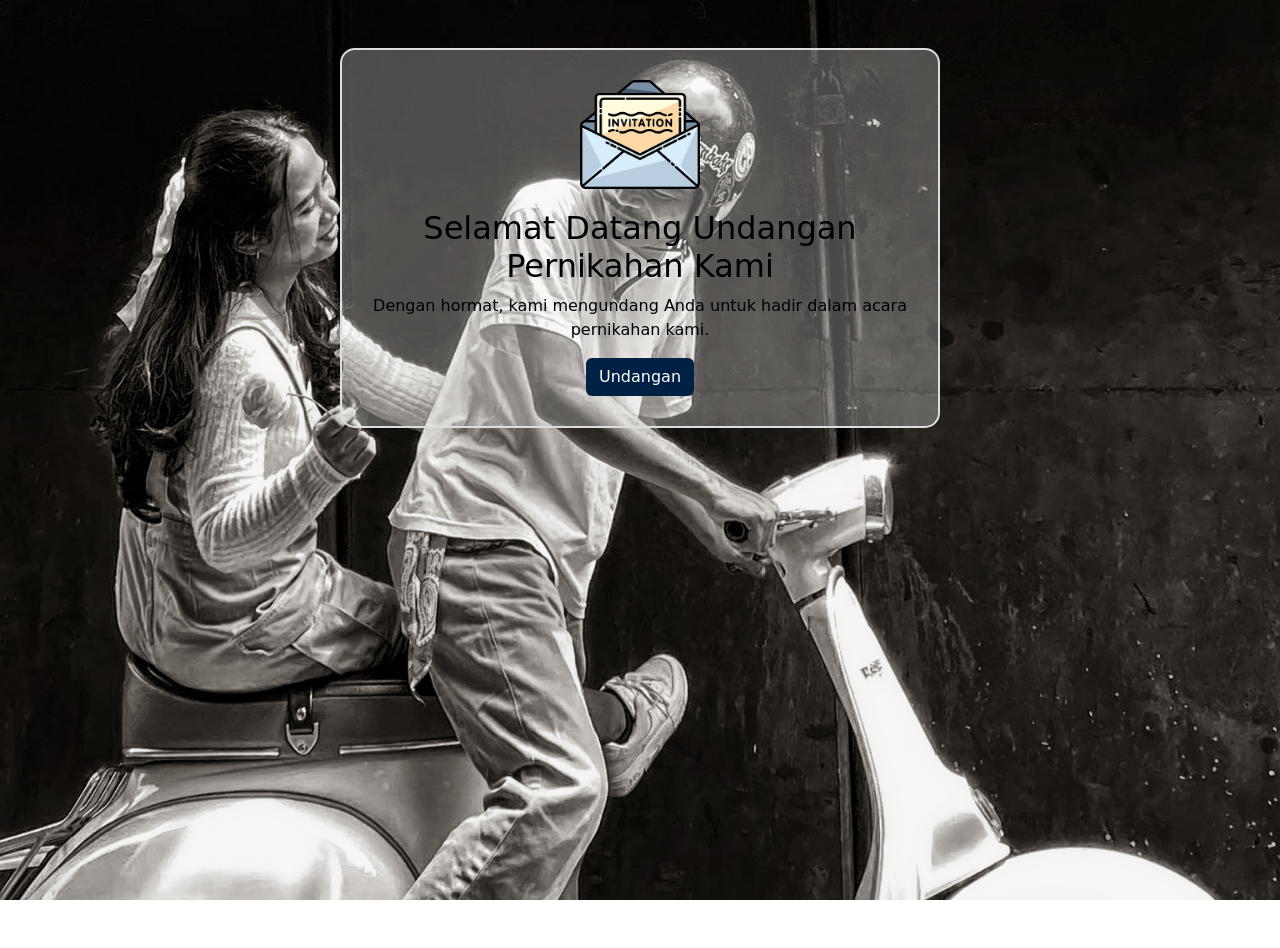
==== commit 3070d1ed: "Update index.html" ====
--- a/index.html
+++ b/index.html
@@ -37,9 +37,9 @@
             background-color: #002f61;
         }
         /* Menambahkan sedikit gaya untuk audio player */
-        audio {
+/*         audio {
             display: none;
-        }
+        } */
     </style>
 </head>
 <body>
@@ -53,19 +53,19 @@
             <button class="btn btn-home" onclick="goToHomePage()"> Undangan </button>
 
             <!-- Elemen audio untuk musik -->
-            <audio id="weddingMusic" preload="auto">
+<!--             <audio id="weddingMusic" preload="auto">
                 <source src="adera.mp3" type="audio/mpeg">
                 Browser Anda tidak mendukung audio.
-            </audio>
+            </audio> -->
         </div>
     </div>
 
     <script>
-        // Fungsi untuk mengarahkan ke halaman utama dan memulai musik
-        function goToHomePage() {
-            // Mainkan musik ketika tombol diklik
-            var audio = document.getElementById('weddingMusic');
-            audio.play();
+        // // Fungsi untuk mengarahkan ke halaman utama dan memulai musik
+        // function goToHomePage() {
+        //     // Mainkan musik ketika tombol diklik
+        //     var audio = document.getElementById('weddingMusic');
+        //     audio.play();
 
             // Arahkan ke halaman utama setelah musik mulai
             setTimeout(function() {
